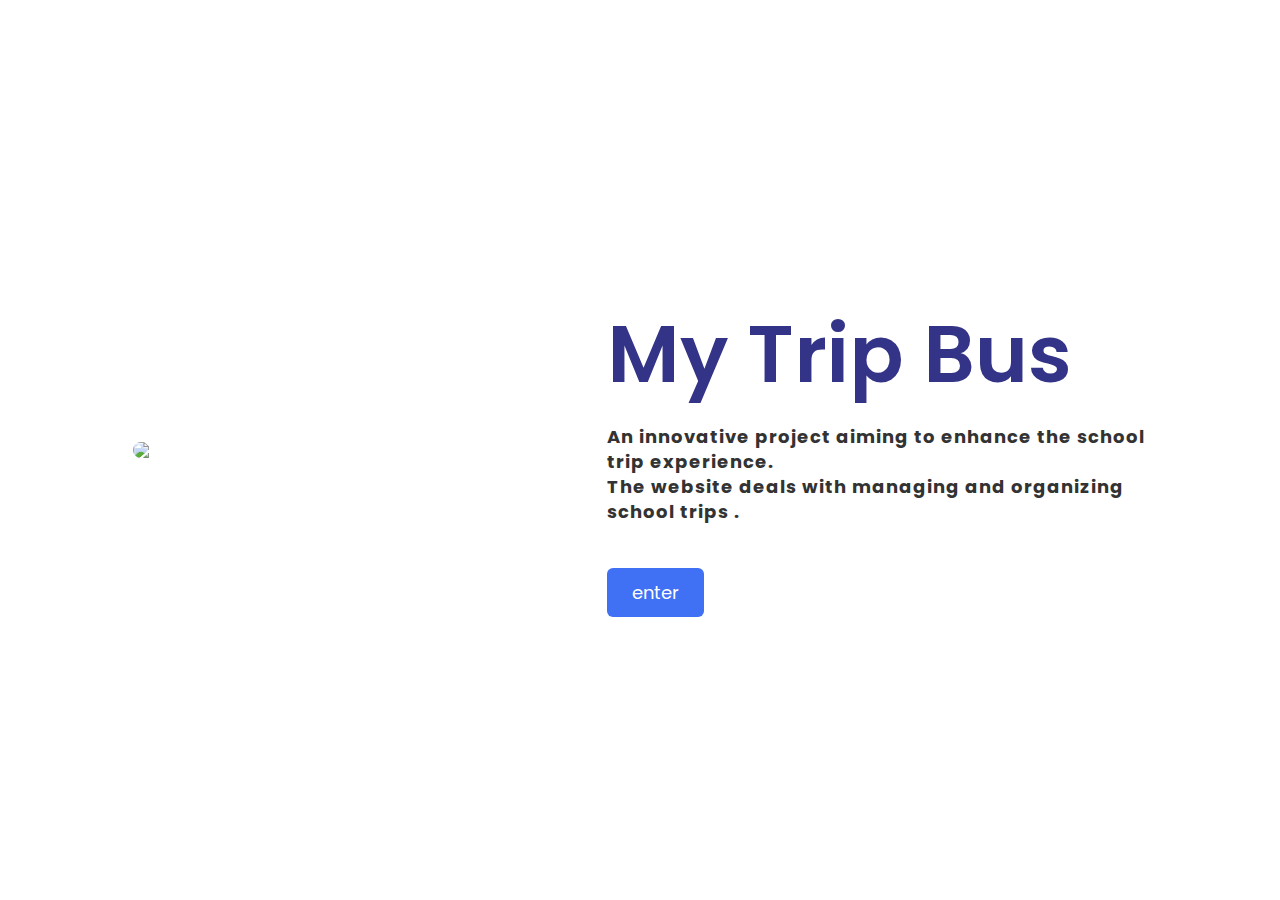
==== FRONT.html @ ee28467c "تعديلات" ====
<!DOCTYPE html>
<!-- Coding By CodingNepal - codingnepalweb.com -->
<html lang="en">
  <head>
    <meta charset="UTF-8" />
    <meta name="viewport" content="width=device-width, initial-scale=1.0" />
    <meta http-equiv="X-UA-Compatible" content="ie=edge" />
    <title>Website About Us Page HTML CSS</title>
    <link rel="stylesheet" href="front.css" />
  </head>
  <body>
    <body>
      <section class="about-us">
        <div class="about">
          <img src="bus-stop.png" class="pic" />
          <div class="text">
            <h2>My Trip Bus </h2>
            <h4> <p>An innovative project aiming to enhance the school trip experience.<br></h4>
              <h4><p>The website deals with managing and organizing school trips .</p> <br></h4>
              <h4> </p></h4>
            <div class="data">
            <a href="bus.html" class="hire">enter</a>
            </div>
          </div>
        </div>
      </section>
    </body>
  </html>
---- front.css ----
@import url("https://fonts.googleapis.com/css2?family=Poppins:wght@200;300;400;500&display=swap");
* {
  margin: 0;
  padding: 0;
  box-sizing: border-box;
  font-family: "Poppins", sans-serif;
}
.about-us {
  display: flex;
  align-items: center;
  height: 100vh;
  width: 100%;
  padding: 90px 0;
  background: #fff;
}
.pic {
  height: auto;
  width: 400px;
  border-radius: 12px;
}
.about {
  width: 1130px;
  max-width: 85%;
  margin: 0 auto;
  display: flex;
  align-items: center;
  justify-content: space-around;
}
.text {
  width: 540px;
}
.text h2 {
  color: #338;
  font-size: 80px;
  font-weight: 600;
  margin-bottom: 10px;
}
.text h5 {
  color: #333;
  font-size: 22px;
  font-weight: 500;
  margin-bottom: 20px;
}
span {
  color: #4070f4;
}
.text p {
  color: #333;
  font-size: 18px;
  line-height: 25px;
  letter-spacing: 1px;
}
.data {
  margin-top: 30px;
}
.hire {
  font-size: 18px;
  background: #4070f4;
  color: #fff;
  text-decoration: none;
  border: none;
  padding: 12px 25px;
  border-radius: 6px;
  transition: 0.5s;
}
.hire:hover {
  background: #000;
}
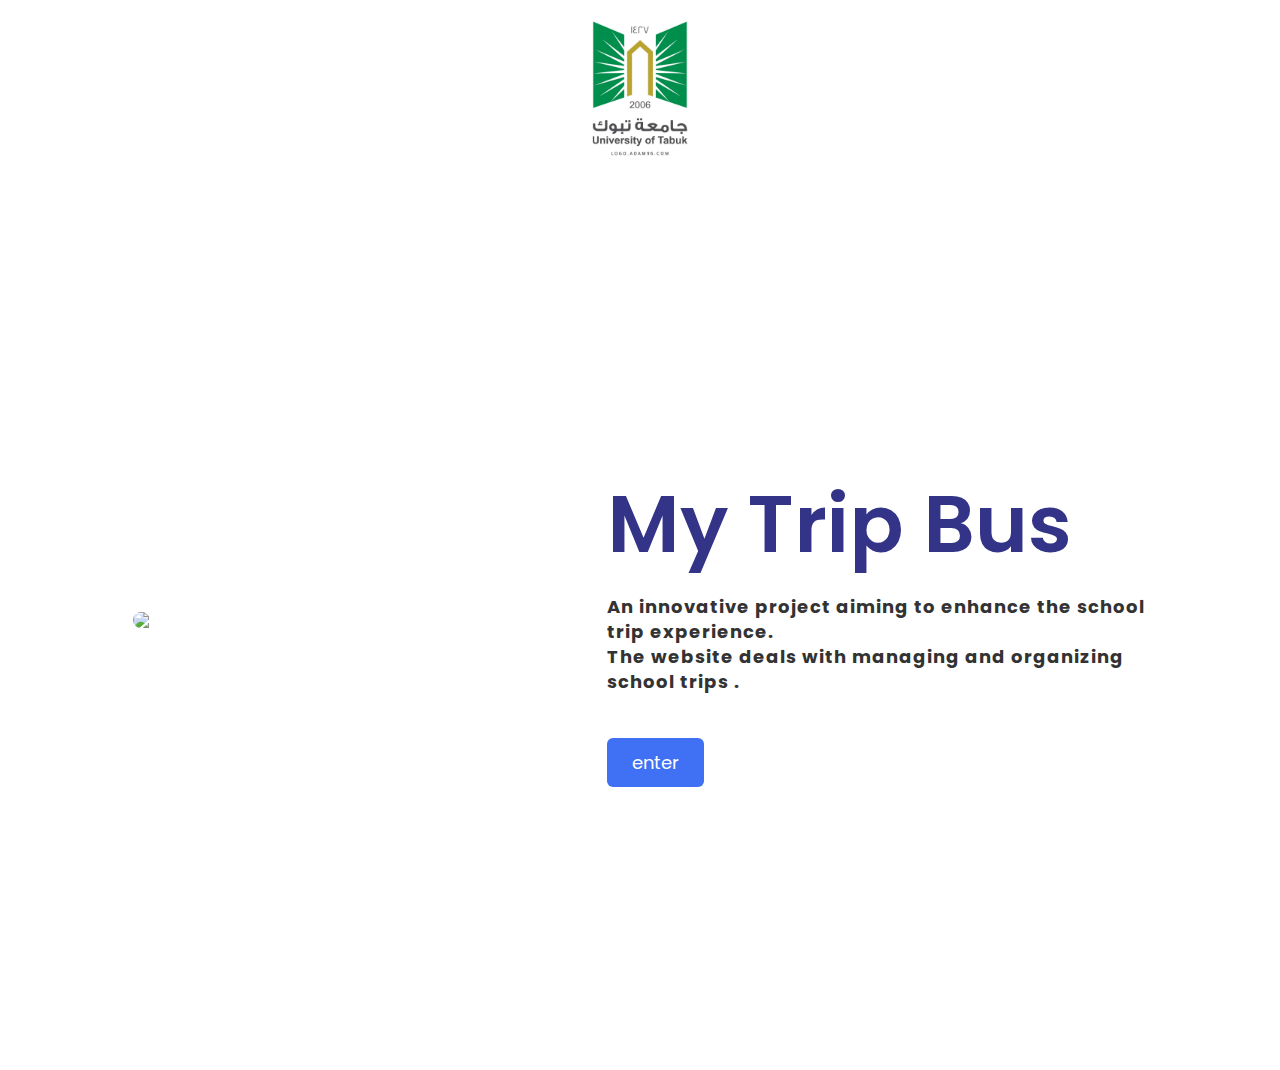
==== commit bf98c8cd: "t5" ====
--- a/FRONT.html
+++ b/FRONT.html
@@ -10,6 +10,9 @@
   </head>
   <body>
     <body>
+      <header>
+        <img src="جامعة تبوك.webp" alt="شعار جامعة تبوك" class="logo">
+    </header>
       <section class="about-us">
         <div class="about">
           <img src="bus-stop.png" class="pic" />
--- a/front.css
+++ b/front.css
@@ -4,6 +4,12 @@
   padding: 0;
   box-sizing: border-box;
   font-family: "Poppins", sans-serif;
+}
+.logo {
+  width: 150px;
+  height: auto; 
+  margin: 10px auto;
+  display: block; 
 }
 .about-us {
   display: flex;
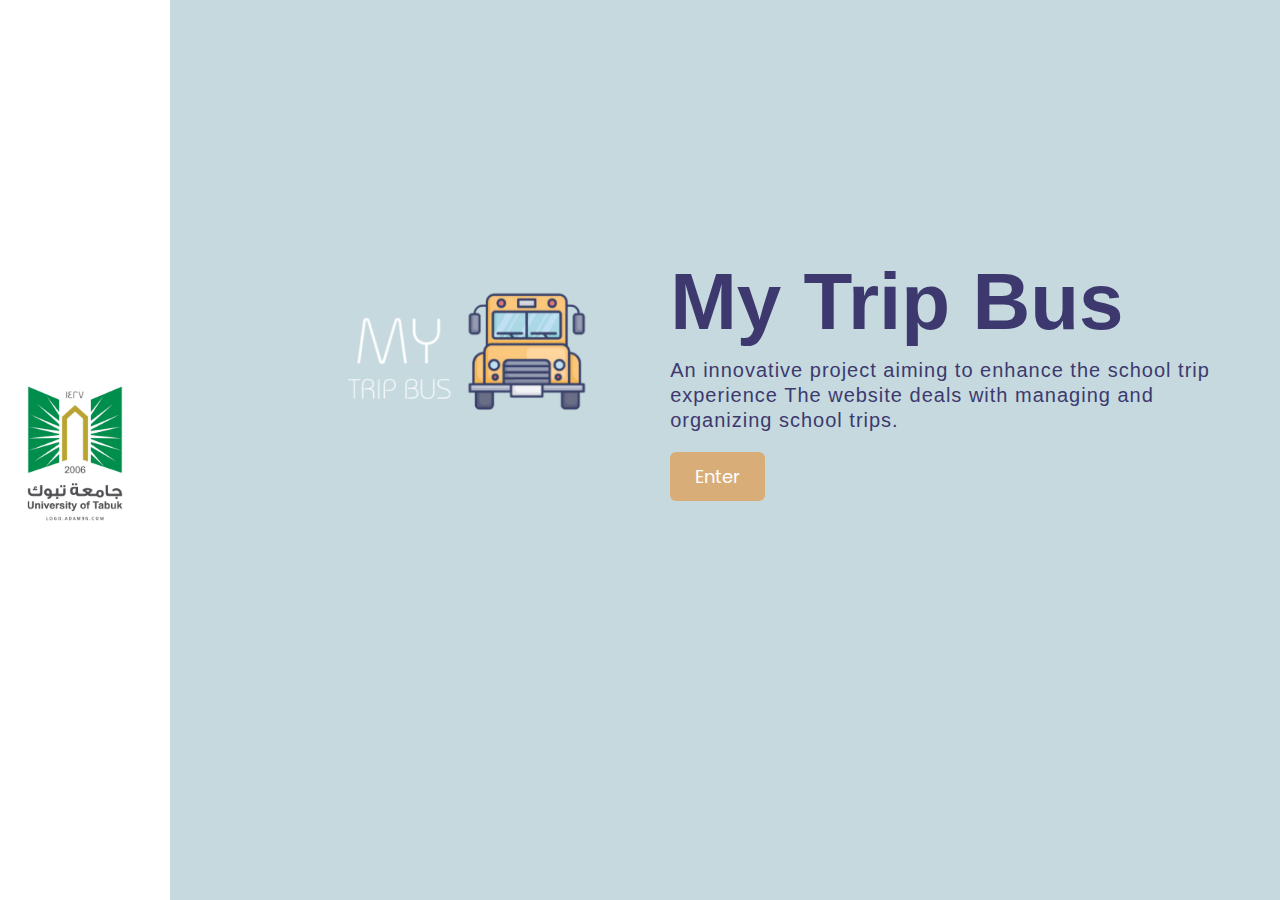
==== commit 7ff26887: "تعديل6" ====
--- a/FRONT.html
+++ b/FRONT.html
@@ -1,5 +1,4 @@
 <!DOCTYPE html>
-<!-- Coding By CodingNepal - codingnepalweb.com -->
 <html lang="en">
   <head>
     <meta charset="UTF-8" />
@@ -9,24 +8,22 @@
     <link rel="stylesheet" href="front.css" />
   </head>
   <body>
-    <body>
-      <header>
-        <img src="جامعة تبوك.webp" alt="شعار جامعة تبوك" class="logo">
+    <header>
+      <img src="جامعة تبوك.webp" alt="شعار جامعة تبوك" class="logo" />
     </header>
-      <section class="about-us">
-        <div class="about">
-          <img src="bus-stop.png" class="pic" />
-          <div class="text">
-            <h2>My Trip Bus </h2>
-            <h4> <p>An innovative project aiming to enhance the school trip experience.<br></h4>
-              <h4><p>The website deals with managing and organizing school trips .</p> <br></h4>
-              <h4> </p></h4>
-            <div class="data">
-            <a href="bus.html" class="hire">enter</a>
-            </div>
+    <section class="about-us">
+      <div class="about">
+        <img src="Poster.zip - 5.png" class="pic" />
+        <div class="text">
+          <h2>My Trip Bus</h2>
+          <p>
+            An innovative project aiming to enhance the school trip experience The website deals with managing and organizing school trips.
+          </p>
+          <div class="data">
+            <a href="bus.html" class="hire">Enter</a>
           </div>
         </div>
-      </section>
-    </body>
-  </html>
-  
+      </div>
+    </section>
+  </body>
+</html>--- a/front.css
+++ b/front.css
@@ -5,19 +5,30 @@
   box-sizing: border-box;
   font-family: "Poppins", sans-serif;
 }
+body {
+  display: flex;
+  justify-content: center;  /* لتوسيط العنصر أفقيًا */
+  align-items: center;      /* لتوسيط العنصر عموديًا */
+  min-height: 100vh;        /* ضمان أن ارتفاع الجسم يغطي كامل الشاشة */
+  margin: 0;                /* إزالة أي هوامش افتراضية من الحواف */
+}
+
 .logo {
   width: 150px;
-  height: auto; 
-  margin: 10px auto;
-  display: block; 
+  height: auto;
+  max-height: 270px;
+  margin: 20px;             /* مسافة بسيطة بين الشعار والحواف */
+  display: block;
+  object-fit: contain;
 }
+
+
 .about-us {
-  display: flex;
   align-items: center;
   height: 100vh;
   width: 100%;
   padding: 90px 0;
-  background: #fff;
+  background: #c5d9df;
 }
 .pic {
   height: auto;
@@ -36,23 +47,25 @@
   width: 540px;
 }
 .text h2 {
-  color: #338;
+  color: #3d396e;
+  font-family: 'nunito', sans-serif;
   font-size: 80px;
   font-weight: 600;
   margin-bottom: 10px;
 }
-.text h5 {
+.text h4 {
   color: #333;
   font-size: 22px;
   font-weight: 500;
   margin-bottom: 20px;
 }
 span {
-  color: #4070f4;
+  color: #c5d9df;
 }
 .text p {
-  color: #333;
-  font-size: 18px;
+  color: #3d396e;
+  font-size: 20px;
+  font-family: 'roboto',sans-serif;
   line-height: 25px;
   letter-spacing: 1px;
 }
@@ -61,7 +74,7 @@
 }
 .hire {
   font-size: 18px;
-  background: #4070f4;
+  background: #d9ad78;
   color: #fff;
   text-decoration: none;
   border: none;
@@ -70,7 +83,7 @@
   transition: 0.5s;
 }
 .hire:hover {
-  background: #000;
+  background: #c5d9df;
 }
    
 
